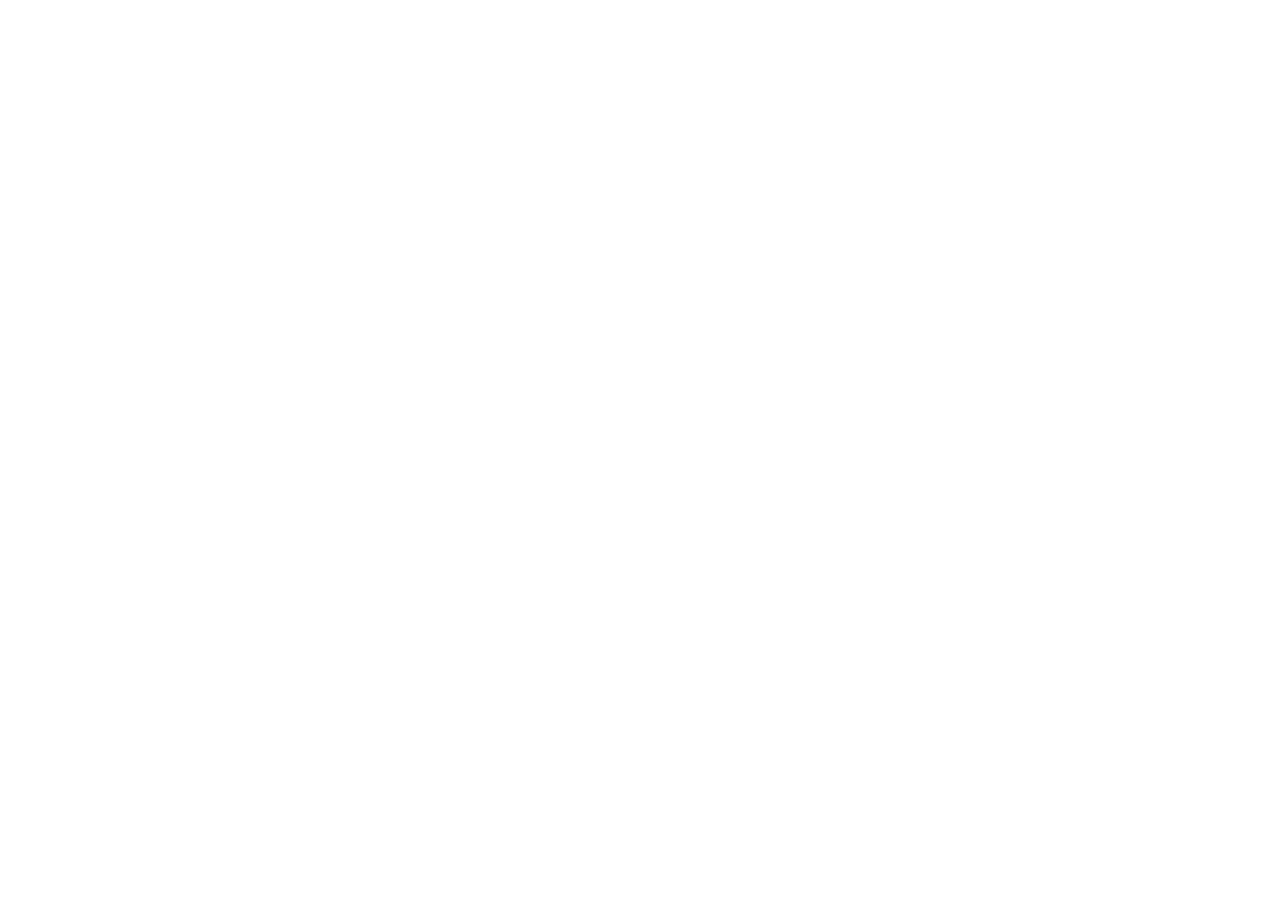
==== login.html @ a4db9fd8 "init project" ====
<!DOCTYPE html>
<html lang="en">
<head>
    <meta charset="UTF-8">
    <meta http-equiv="X-UA-Compatible" content="IE=edge">
    <meta name="viewport" content="width=device-width, initial-scale=1.0">
    <title>Document</title>
</head>
<body>
    
</body>
</html>
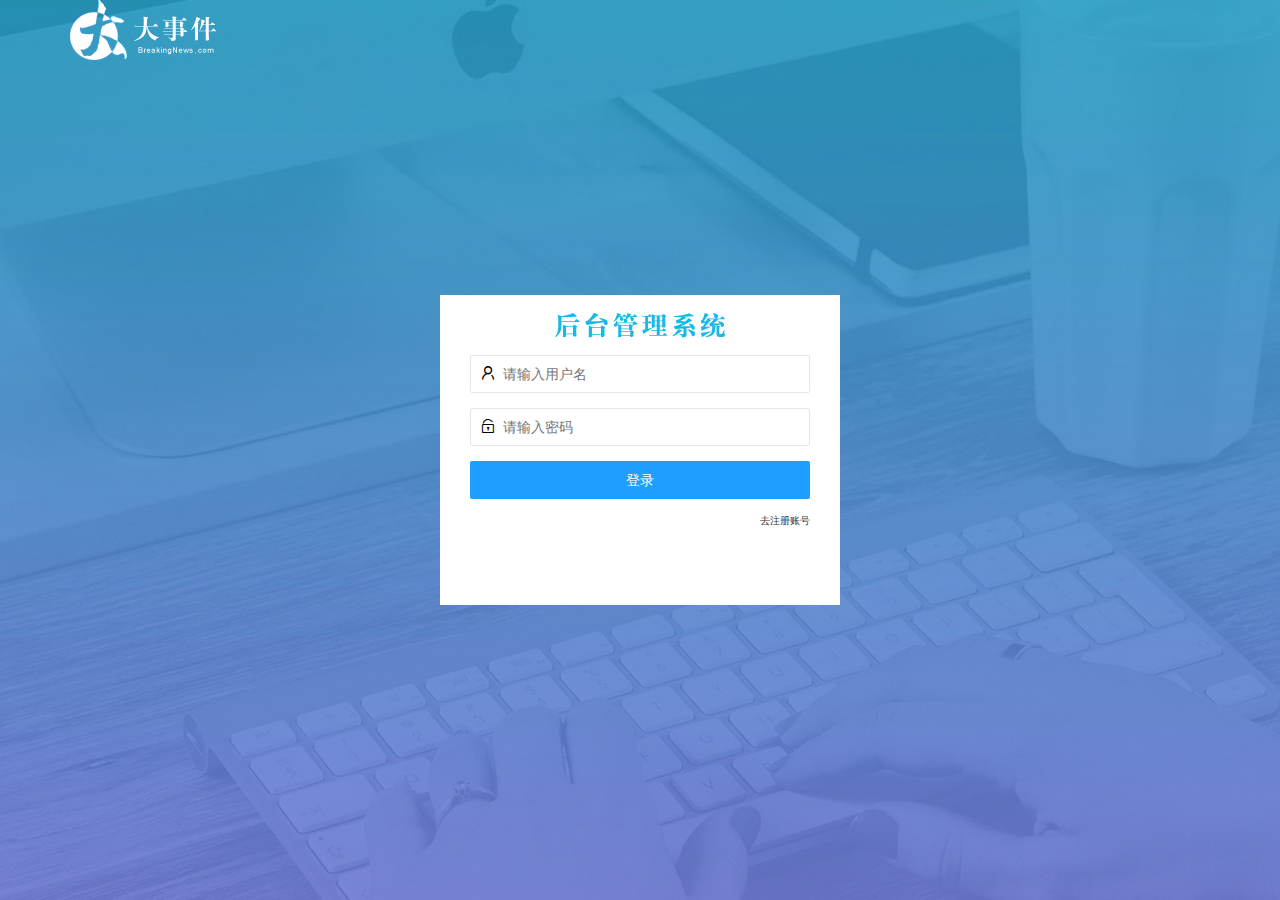
==== commit 1df21859: "完成了登录和注册功能的开发" ====
--- a/login.html
+++ b/login.html
@@ -4,9 +4,84 @@
     <meta charset="UTF-8">
     <meta http-equiv="X-UA-Compatible" content="IE=edge">
     <meta name="viewport" content="width=device-width, initial-scale=1.0">
-    <title>Document</title>
+    <title>大事件-登录</title>
+    <!-- 导入layui样式 -->
+    <link rel="stylesheet" href="/assets/lib/layui/css/layui.css">
+    <link rel="stylesheet" href="/assets/css/login.css">
 </head>
 <body>
+    <div class="layui-main">
+        <img src="/assets/images/logo.png" alt="">
+    </div>
+    <!-- 登录注册区 -->
+    <div class="loginAndRegBox">
+        <div class="title-box"></div>
+        <!-- 登录div -->
+        <div class="login-box">
+            <!-- 登录的表单 -->
+            <form class="layui-form" id="form_login">
+                <!-- 用户名 -->
+                <div class="layui-form-item">
+                    <i class="layui-icon layui-icon-username"></i>
+                    <input type="text" name="username" required lay-verify="required" placeholder="请输入用户名" autocomplete="off" class="layui-input" />
+
+                </div>
+                <!-- 密码 -->
+                <div class="layui-form-item">
+                    <i class="layui-icon layui-icon-password"></i>
+                    <input type="password" name="password" required lay-verify="required|pwd" placeholder="请输入密码" autocomplete="off" class="layui-input" />
+                    
+                </div>
+                <!-- 登录按钮 -->
+                <div class="layui-form-item">
+                    <!-- lay-submit 提交按钮 -->
+                    <button class="layui-btn layui-btn-fluid layui-btn-normal" lay-submit>登录</button>
+                </div>
+                <div class="layui-form-item links">
+                    <a href="javascript:;" id="link_reg">去注册账号</a>
+                </div>
+            </form>
+            
+        </div>
+        <!-- 注册的div -->
+        <div class="reg-box">
+            <form class="layui-form" id="form_reg">
+                <!-- 用户名 -->
+                <div class="layui-form-item">
+                    <i class="layui-icon layui-icon-username"></i>
+                    <input type="text" name="username" required lay-verify="required" placeholder="请输入用户名" autocomplete="off" class="layui-input" />
+                </div>
+                <!-- 密码 -->
+                <div class="layui-form-item">
+                    <i class="layui-icon layui-icon-password"></i>
+                    <input type="password" name="password" required lay-verify="required|pwd" placeholder="请输入密码" autocomplete="off" class="layui-input" />      
+                </div>
+                <!-- 密码确认框 -->
+                <div class="layui-form-item">
+                    <i class="layui-icon layui-icon-password"></i>
+                    <input type="password" name="repassword" required lay-verify="required|repwd" placeholder="再次确认密码" autocomplete="off" class="layui-input" />      
+                </div>
+                <!-- 登录按钮 -->
+                <div class="layui-form-item">
+                    <!-- lay-submit 提交按钮 -->
+                    <button class="layui-btn layui-btn-fluid layui-btn-normal" lay-submit>注册</button>
+                </div>
+                <div class="layui-form-item links">
+                    <a href="javascript:;" id="link_login">去登录</a>
+                </div>
+            </form>
+            
+        </div>
+            
+        
+    </div>
+    <!-- 导入layui的js文件 -->
+    <script src="/assets/lib/layui/layui.all.js"></script>
+    <!-- 导入jquery -->
+    <script src="/assets/lib/jquery.js"></script>
+    <script src="/assets/js/baseAPI.js"></script>
+    <!-- 导入自己的js脚本 -->
+    <script src="/assets/js/login.js"></script>
     
 </body>
 </html>--- a/assets/lib/layui/css/layui.css
+++ b/assets/lib/layui/css/layui.css
@@ -0,0 +1,2 @@
+/** layui-v2.5.5 MIT License By https://www.layui.com */
+ .layui-inline,img{display:inline-block;vertical-align:middle}h1,h2,h3,h4,h5,h6{font-weight:400}.layui-edge,.layui-header,.layui-inline,.layui-main{position:relative}.layui-body,.layui-edge,.layui-elip{overflow:hidden}.layui-btn,.layui-edge,.layui-inline,img{vertical-align:middle}.layui-btn,.layui-disabled,.layui-icon,.layui-unselect{-moz-user-select:none;-webkit-user-select:none;-ms-user-select:none}.layui-elip,.layui-form-checkbox span,.layui-form-pane .layui-form-label{text-overflow:ellipsis;white-space:nowrap}.layui-breadcrumb,.layui-tree-btnGroup{visibility:hidden}blockquote,body,button,dd,div,dl,dt,form,h1,h2,h3,h4,h5,h6,input,li,ol,p,pre,td,textarea,th,ul{margin:0;padding:0;-webkit-tap-highlight-color:rgba(0,0,0,0)}a:active,a:hover{outline:0}img{border:none}li{list-style:none}table{border-collapse:collapse;border-spacing:0}h4,h5,h6{font-size:100%}button,input,optgroup,option,select,textarea{font-family:inherit;font-size:inherit;font-style:inherit;font-weight:inherit;outline:0}pre{white-space:pre-wrap;white-space:-moz-pre-wrap;white-space:-pre-wrap;white-space:-o-pre-wrap;word-wrap:break-word}body{line-height:24px;font:14px Helvetica Neue,Helvetica,PingFang SC,Tahoma,Arial,sans-serif}hr{height:1px;margin:10px 0;border:0;clear:both}a{color:#333;text-decoration:none}a:hover{color:#777}a cite{font-style:normal;*cursor:pointer}.layui-border-box,.layui-border-box *{box-sizing:border-box}.layui-box,.layui-box *{box-sizing:content-box}.layui-clear{clear:both;*zoom:1}.layui-clear:after{content:'\20';clear:both;*zoom:1;display:block;height:0}.layui-inline{*display:inline;*zoom:1}.layui-edge{display:inline-block;width:0;height:0;border-width:6px;border-style:dashed;border-color:transparent}.layui-edge-top{top:-4px;border-bottom-color:#999;border-bottom-style:solid}.layui-edge-right{border-left-color:#999;border-left-style:solid}.layui-edge-bottom{top:2px;border-top-color:#999;border-top-style:solid}.layui-edge-left{border-right-color:#999;border-right-style:solid}.layui-disabled,.layui-disabled:hover{color:#d2d2d2!important;cursor:not-allowed!important}.layui-circle{border-radius:100%}.layui-show{display:block!important}.layui-hide{display:none!important}@font-face{font-family:layui-icon;src:url(../font/iconfont.eot?v=250);src:url(../font/iconfont.eot?v=250#iefix) format('embedded-opentype'),url(../font/iconfont.woff2?v=250) format('woff2'),url(../font/iconfont.woff?v=250) format('woff'),url(../font/iconfont.ttf?v=250) format('truetype'),url(../font/iconfont.svg?v=250#layui-icon) format('svg')}.layui-icon{font-family:layui-icon!important;font-size:16px;font-style:normal;-webkit-font-smoothing:antialiased;-moz-osx-font-smoothing:grayscale}.layui-icon-reply-fill:before{content:"\e611"}.layui-icon-set-fill:before{content:"\e614"}.layui-icon-menu-fill:before{content:"\e60f"}.layui-icon-search:before{content:"\e615"}.layui-icon-share:before{content:"\e641"}.layui-icon-set-sm:before{content:"\e620"}.layui-icon-engine:before{content:"\e628"}.layui-icon-close:before{content:"\1006"}.layui-icon-close-fill:before{content:"\1007"}.layui-icon-chart-screen:before{content:"\e629"}.layui-icon-star:before{content:"\e600"}.layui-icon-circle-dot:before{content:"\e617"}.layui-icon-chat:before{content:"\e606"}.layui-icon-release:before{content:"\e609"}.layui-icon-list:before{content:"\e60a"}.layui-icon-chart:before{content:"\e62c"}.layui-icon-ok-circle:before{content:"\1005"}.layui-icon-layim-theme:before{content:"\e61b"}.layui-icon-table:before{content:"\e62d"}.layui-icon-right:before{content:"\e602"}.layui-icon-left:before{content:"\e603"}.layui-icon-cart-simple:before{content:"\e698"}.layui-icon-face-cry:before{content:"\e69c"}.layui-icon-face-smile:before{content:"\e6af"}.layui-icon-survey:before{content:"\e6b2"}.layui-icon-tree:before{content:"\e62e"}.layui-icon-upload-circle:before{content:"\e62f"}.layui-icon-add-circle:before{content:"\e61f"}.layui-icon-download-circle:before{content:"\e601"}.layui-icon-templeate-1:before{content:"\e630"}.layui-icon-util:before{content:"\e631"}.layui-icon-face-surprised:before{content:"\e664"}.layui-icon-edit:before{content:"\e642"}.layui-icon-speaker:before{content:"\e645"}.layui-icon-down:before{content:"\e61a"}.layui-icon-file:before{content:"\e621"}.layui-icon-layouts:before{content:"\e632"}.layui-icon-rate-half:before{content:"\e6c9"}.layui-icon-add-circle-fine:before{content:"\e608"}.layui-icon-prev-circle:before{content:"\e633"}.layui-icon-read:before{content:"\e705"}.layui-icon-404:before{content:"\e61c"}.layui-icon-carousel:before{content:"\e634"}.layui-icon-help:before{content:"\e607"}.layui-icon-code-circle:before{content:"\e635"}.layui-icon-water:before{content:"\e636"}.layui-icon-username:before{content:"\e66f"}.layui-icon-find-fill:before{content:"\e670"}.layui-icon-about:before{content:"\e60b"}.layui-icon-location:before{content:"\e715"}.layui-icon-up:before{content:"\e619"}.layui-icon-pause:before{content:"\e651"}.layui-icon-date:before{content:"\e637"}.layui-icon-layim-uploadfile:before{content:"\e61d"}.layui-icon-delete:before{content:"\e640"}.layui-icon-play:before{content:"\e652"}.layui-icon-top:before{content:"\e604"}.layui-icon-friends:before{content:"\e612"}.layui-icon-refresh-3:before{content:"\e9aa"}.layui-icon-ok:before{content:"\e605"}.layui-icon-layer:before{content:"\e638"}.layui-icon-face-smile-fine:before{content:"\e60c"}.layui-icon-dollar:before{content:"\e659"}.layui-icon-group:before{content:"\e613"}.layui-icon-layim-download:before{content:"\e61e"}.layui-icon-picture-fine:before{content:"\e60d"}.layui-icon-link:before{content:"\e64c"}.layui-icon-diamond:before{content:"\e735"}.layui-icon-log:before{content:"\e60e"}.layui-icon-rate-solid:before{content:"\e67a"}.layui-icon-fonts-del:before{content:"\e64f"}.layui-icon-unlink:before{content:"\e64d"}.layui-icon-fonts-clear:before{content:"\e639"}.layui-icon-triangle-r:before{content:"\e623"}.layui-icon-circle:before{content:"\e63f"}.layui-icon-radio:before{content:"\e643"}.layui-icon-align-center:before{content:"\e647"}.layui-icon-align-right:before{content:"\e648"}.layui-icon-align-left:before{content:"\e649"}.layui-icon-loading-1:before{content:"\e63e"}.layui-icon-return:before{content:"\e65c"}.layui-icon-fonts-strong:before{content:"\e62b"}.layui-icon-upload:before{content:"\e67c"}.layui-icon-dialogue:before{content:"\e63a"}.layui-icon-video:before{content:"\e6ed"}.layui-icon-headset:before{content:"\e6fc"}.layui-icon-cellphone-fine:before{content:"\e63b"}.layui-icon-add-1:before{content:"\e654"}.layui-icon-face-smile-b:before{content:"\e650"}.layui-icon-fonts-html:before{content:"\e64b"}.layui-icon-form:before{content:"\e63c"}.layui-icon-cart:before{content:"\e657"}.layui-icon-camera-fill:before{content:"\e65d"}.layui-icon-tabs:before{content:"\e62a"}.layui-icon-fonts-code:before{content:"\e64e"}.layui-icon-fire:before{content:"\e756"}.layui-icon-set:before{content:"\e716"}.layui-icon-fonts-u:before{content:"\e646"}.layui-icon-triangle-d:before{content:"\e625"}.layui-icon-tips:before{content:"\e702"}.layui-icon-picture:before{content:"\e64a"}.layui-icon-more-vertical:before{content:"\e671"}.layui-icon-flag:before{content:"\e66c"}.layui-icon-loading:before{content:"\e63d"}.layui-icon-fonts-i:before{content:"\e644"}.layui-icon-refresh-1:before{content:"\e666"}.layui-icon-rmb:before{content:"\e65e"}.layui-icon-home:before{content:"\e68e"}.layui-icon-user:before{content:"\e770"}.layui-icon-notice:before{content:"\e667"}.layui-icon-login-weibo:before{content:"\e675"}.layui-icon-voice:before{content:"\e688"}.layui-icon-upload-drag:before{content:"\e681"}.layui-icon-login-qq:before{content:"\e676"}.layui-icon-snowflake:before{content:"\e6b1"}.layui-icon-file-b:before{content:"\e655"}.layui-icon-template:before{content:"\e663"}.layui-icon-auz:before{content:"\e672"}.layui-icon-console:before{content:"\e665"}.layui-icon-app:before{content:"\e653"}.layui-icon-prev:before{content:"\e65a"}.layui-icon-website:before{content:"\e7ae"}.layui-icon-next:before{content:"\e65b"}.layui-icon-component:before{content:"\e857"}.layui-icon-more:before{content:"\e65f"}.layui-icon-login-wechat:before{content:"\e677"}.layui-icon-shrink-right:before{content:"\e668"}.layui-icon-spread-left:before{content:"\e66b"}.layui-icon-camera:before{content:"\e660"}.layui-icon-note:before{content:"\e66e"}.layui-icon-refresh:before{content:"\e669"}.layui-icon-female:before{content:"\e661"}.layui-icon-male:before{content:"\e662"}.layui-icon-password:before{content:"\e673"}.layui-icon-senior:before{content:"\e674"}.layui-icon-theme:before{content:"\e66a"}.layui-icon-tread:before{content:"\e6c5"}.layui-icon-praise:before{content:"\e6c6"}.layui-icon-star-fill:before{content:"\e658"}.layui-icon-rate:before{content:"\e67b"}.layui-icon-template-1:before{content:"\e656"}.layui-icon-vercode:before{content:"\e679"}.layui-icon-cellphone:before{content:"\e678"}.layui-icon-screen-full:before{content:"\e622"}.layui-icon-screen-restore:before{content:"\e758"}.layui-icon-cols:before{content:"\e610"}.layui-icon-export:before{content:"\e67d"}.layui-icon-print:before{content:"\e66d"}.layui-icon-slider:before{content:"\e714"}.layui-icon-addition:before{content:"\e624"}.layui-icon-subtraction:before{content:"\e67e"}.layui-icon-service:before{content:"\e626"}.layui-icon-transfer:before{content:"\e691"}.layui-main{width:1140px;margin:0 auto}.layui-header{z-index:1000;height:60px}.layui-header a:hover{transition:all .5s;-webkit-transition:all .5s}.layui-side{position:fixed;left:0;top:0;bottom:0;z-index:999;width:200px;overflow-x:hidden}.layui-side-scroll{position:relative;width:220px;height:100%;overflow-x:hidden}.layui-body{position:absolute;left:200px;right:0;top:0;bottom:0;z-index:998;width:auto;overflow-y:auto;box-sizing:border-box}.layui-layout-body{overflow:hidden}.layui-layout-admin .layui-header{background-color:#23262E}.layui-layout-admin .layui-side{top:60px;width:200px;overflow-x:hidden}.layui-layout-admin .layui-body{position:fixed;top:60px;bottom:44px}.layui-layout-admin .layui-main{width:auto;margin:0 15px}.layui-layout-admin .layui-footer{position:fixed;left:200px;right:0;bottom:0;height:44px;line-height:44px;padding:0 15px;background-color:#eee}.layui-layout-admin .layui-logo{position:absolute;left:0;top:0;width:200px;height:100%;line-height:60px;text-align:center;color:#009688;font-size:16px}.layui-layout-admin .layui-header .layui-nav{background:0 0}.layui-layout-left{position:absolute!important;left:200px;top:0}.layui-layout-right{position:absolute!important;right:0;top:0}.layui-container{position:relative;margin:0 auto;padding:0 15px;box-sizing:border-box}.layui-fluid{position:relative;margin:0 auto;padding:0 15px}.layui-row:after,.layui-row:before{content:'';display:block;clear:both}.layui-col-lg1,.layui-col-lg10,.layui-col-lg11,.layui-col-lg12,.layui-col-lg2,.layui-col-lg3,.layui-col-lg4,.layui-col-lg5,.layui-col-lg6,.layui-col-lg7,.layui-col-lg8,.layui-col-lg9,.layui-col-md1,.layui-col-md10,.layui-col-md11,.layui-col-md12,.layui-col-md2,.layui-col-md3,.layui-col-md4,.layui-col-md5,.layui-col-md6,.layui-col-md7,.layui-col-md8,.layui-col-md9,.layui-col-sm1,.layui-col-sm10,.layui-col-sm11,.layui-col-sm12,.layui-col-sm2,.layui-col-sm3,.layui-col-sm4,.layui-col-sm5,.layui-col-sm6,.layui-col-sm7,.layui-col-sm8,.layui-col-sm9,.layui-col-xs1,.layui-col-xs10,.layui-col-xs11,.layui-col-xs12,.layui-col-xs2,.layui-col-xs3,.layui-col-xs4,.layui-col-xs5,.layui-col-xs6,.layui-col-xs7,.layui-col-xs8,.layui-col-xs9{position:relative;display:block;box-sizing:border-box}.layui-col-xs1,.layui-col-xs10,.layui-col-xs11,.layui-col-xs12,.layui-col-xs2,.layui-col-xs3,.layui-col-xs4,.layui-col-xs5,.layui-col-xs6,.layui-col-xs7,.layui-col-xs8,.layui-col-xs9{float:left}.layui-col-xs1{width:8.33333333%}.layui-col-xs2{width:16.66666667%}.layui-col-xs3{width:25%}.layui-col-xs4{width:33.33333333%}.layui-col-xs5{width:41.66666667%}.layui-col-xs6{width:50%}.layui-col-xs7{width:58.33333333%}.layui-col-xs8{width:66.66666667%}.layui-col-xs9{width:75%}.layui-col-xs10{width:83.33333333%}.layui-col-xs11{width:91.66666667%}.layui-col-xs12{width:100%}.layui-col-xs-offset1{margin-left:8.33333333%}.layui-col-xs-offset2{margin-left:16.66666667%}.layui-col-xs-offset3{margin-left:25%}.layui-col-xs-offset4{margin-left:33.33333333%}.layui-col-xs-offset5{margin-left:41.66666667%}.layui-col-xs-offset6{margin-left:50%}.layui-col-xs-offset7{margin-left:58.33333333%}.layui-col-xs-offset8{margin-left:66.66666667%}.layui-col-xs-offset9{margin-left:75%}.layui-col-xs-offset10{margin-left:83.33333333%}.layui-col-xs-offset11{margin-left:91.66666667%}.layui-col-xs-offset12{margin-left:100%}@media screen and (max-width:768px){.layui-hide-xs{display:none!important}.layui-show-xs-block{display:block!important}.layui-show-xs-inline{display:inline!important}.layui-show-xs-inline-block{display:inline-block!important}}@media screen and (min-width:768px){.layui-container{width:750px}.layui-hide-sm{display:none!important}.layui-show-sm-block{display:block!important}.layui-show-sm-inline{display:inline!important}.layui-show-sm-inline-block{display:inline-block!important}.layui-col-sm1,.layui-col-sm10,.layui-col-sm11,.layui-col-sm12,.layui-col-sm2,.layui-col-sm3,.layui-col-sm4,.layui-col-sm5,.layui-col-sm6,.layui-col-sm7,.layui-col-sm8,.layui-col-sm9{float:left}.layui-col-sm1{width:8.33333333%}.layui-col-sm2{width:16.66666667%}.layui-col-sm3{width:25%}.layui-col-sm4{width:33.33333333%}.layui-col-sm5{width:41.66666667%}.layui-col-sm6{width:50%}.layui-col-sm7{width:58.33333333%}.layui-col-sm8{width:66.66666667%}.layui-col-sm9{width:75%}.layui-col-sm10{width:83.33333333%}.layui-col-sm11{width:91.66666667%}.layui-col-sm12{width:100%}.layui-col-sm-offset1{margin-left:8.33333333%}.layui-col-sm-offset2{margin-left:16.66666667%}.layui-col-sm-offset3{margin-left:25%}.layui-col-sm-offset4{margin-left:33.33333333%}.layui-col-sm-offset5{margin-left:41.66666667%}.layui-col-sm-offset6{margin-left:50%}.layui-col-sm-offset7{margin-left:58.33333333%}.layui-col-sm-offset8{margin-left:66.66666667%}.layui-col-sm-offset9{margin-left:75%}.layui-col-sm-offset10{margin-left:83.33333333%}.layui-col-sm-offset11{margin-left:91.66666667%}.layui-col-sm-offset12{margin-left:100%}}@media screen and (min-width:992px){.layui-container{width:970px}.layui-hide-md{display:none!important}.layui-show-md-block{display:block!important}.layui-show-md-inline{display:inline!important}.layui-show-md-inline-block{display:inline-block!important}.layui-col-md1,.layui-col-md10,.layui-col-md11,.layui-col-md12,.layui-col-md2,.layui-col-md3,.layui-col-md4,.layui-col-md5,.layui-col-md6,.layui-col-md7,.layui-col-md8,.layui-col-md9{float:left}.layui-col-md1{width:8.33333333%}.layui-col-md2{width:16.66666667%}.layui-col-md3{width:25%}.layui-col-md4{width:33.33333333%}.layui-col-md5{width:41.66666667%}.layui-col-md6{width:50%}.layui-col-md7{width:58.33333333%}.layui-col-md8{width:66.66666667%}.layui-col-md9{width:75%}.layui-col-md10{width:83.33333333%}.layui-col-md11{width:91.66666667%}.layui-col-md12{width:100%}.layui-col-md-offset1{margin-left:8.33333333%}.layui-col-md-offset2{margin-left:16.66666667%}.layui-col-md-offset3{margin-left:25%}.layui-col-md-offset4{margin-left:33.33333333%}.layui-col-md-offset5{margin-left:41.66666667%}.layui-col-md-offset6{margin-left:50%}.layui-col-md-offset7{margin-left:58.33333333%}.layui-col-md-offset8{margin-left:66.66666667%}.layui-col-md-offset9{margin-left:75%}.layui-col-md-offset10{margin-left:83.33333333%}.layui-col-md-offset11{margin-left:91.66666667%}.layui-col-md-offset12{margin-left:100%}}@media screen and (min-width:1200px){.layui-container{width:1170px}.layui-hide-lg{display:none!important}.layui-show-lg-block{display:block!important}.layui-show-lg-inline{display:inline!important}.layui-show-lg-inline-block{display:inline-block!important}.layui-col-lg1,.layui-col-lg10,.layui-col-lg11,.layui-col-lg12,.layui-col-lg2,.layui-col-lg3,.layui-col-lg4,.layui-col-lg5,.layui-col-lg6,.layui-col-lg7,.layui-col-lg8,.layui-col-lg9{float:left}.layui-col-lg1{width:8.33333333%}.layui-col-lg2{width:16.66666667%}.layui-col-lg3{width:25%}.layui-col-lg4{width:33.33333333%}.layui-col-lg5{width:41.66666667%}.layui-col-lg6{width:50%}.layui-col-lg7{width:58.33333333%}.layui-col-lg8{width:66.66666667%}.layui-col-lg9{width:75%}.layui-col-lg10{width:83.33333333%}.layui-col-lg11{width:91.66666667%}.layui-col-lg12{width:100%}.layui-col-lg-offset1{margin-left:8.33333333%}.layui-col-lg-offset2{margin-left:16.66666667%}.layui-col-lg-offset3{margin-left:25%}.layui-col-lg-offset4{margin-left:33.33333333%}.layui-col-lg-offset5{margin-left:41.66666667%}.layui-col-lg-offset6{margin-left:50%}.layui-col-lg-offset7{margin-left:58.33333333%}.layui-col-lg-offset8{margin-left:66.66666667%}.layui-col-lg-offset9{margin-left:75%}.layui-col-lg-offset10{margin-left:83.33333333%}.layui-col-lg-offset11{margin-left:91.66666667%}.layui-col-lg-offset12{margin-left:100%}}.layui-col-space1{margin:-.5px}.layui-col-space1>*{padding:.5px}.layui-col-space3{margin:-1.5px}.layui-col-space3>*{padding:1.5px}.layui-col-space5{margin:-2.5px}.layui-col-space5>*{padding:2.5px}.layui-col-space8{margin:-3.5px}.layui-col-space8>*{padding:3.5px}.layui-col-space10{margin:-5px}.layui-col-space10>*{padding:5px}.layui-col-space12{margin:-6px}.layui-col-space12>*{padding:6px}.layui-col-space15{margin:-7.5px}.layui-col-space15>*{padding:7.5px}.layui-col-space18{margin:-9px}.layui-col-space18>*{padding:9px}.layui-col-space20{margin:-10px}.layui-col-space20>*{padding:10px}.layui-col-space22{margin:-11px}.layui-col-space22>*{padding:11px}.layui-col-space25{margin:-12.5px}.layui-col-space25>*{padding:12.5px}.layui-col-space30{margin:-15px}.layui-col-space30>*{padding:15px}.layui-btn,.layui-input,.layui-select,.layui-textarea,.layui-upload-button{outline:0;-webkit-appearance:none;transition:all .3s;-webkit-transition:all .3s;box-sizing:border-box}.layui-elem-quote{margin-bottom:10px;padding:15px;line-height:22px;border-left:5px solid #009688;border-radius:0 2px 2px 0;background-color:#f2f2f2}.layui-quote-nm{border-style:solid;border-width:1px 1px 1px 5px;background:0 0}.layui-elem-field{margin-bottom:10px;padding:0;border-width:1px;border-style:solid}.layui-elem-field legend{margin-left:20px;padding:0 10px;font-size:20px;font-weight:300}.layui-field-title{margin:10px 0 20px;border-width:1px 0 0}.layui-field-box{padding:10px 15px}.layui-field-title .layui-field-box{padding:10px 0}.layui-progress{position:relative;height:6px;border-radius:20px;background-color:#e2e2e2}.layui-progress-bar{position:absolute;left:0;top:0;width:0;max-width:100%;height:6px;border-radius:20px;text-align:right;background-color:#5FB878;transition:all .3s;-webkit-transition:all .3s}.layui-progress-big,.layui-progress-big .layui-progress-bar{height:18px;line-height:18px}.layui-progress-text{position:relative;top:-20px;line-height:18px;font-size:12px;color:#666}.layui-progress-big .layui-progress-text{position:static;padding:0 10px;color:#fff}.layui-collapse{border-width:1px;border-style:solid;border-radius:2px}.layui-colla-content,.layui-colla-item{border-top-width:1px;border-top-style:solid}.layui-colla-item:first-child{border-top:none}.layui-colla-title{position:relative;height:42px;line-height:42px;padding:0 15px 0 35px;color:#333;background-color:#f2f2f2;cursor:pointer;font-size:14px;overflow:hidden}.layui-colla-content{display:none;padding:10px 15px;line-height:22px;color:#666}.layui-colla-icon{position:absolute;left:15px;top:0;font-size:14px}.layui-card{margin-bottom:15px;border-radius:2px;background-color:#fff;box-shadow:0 1px 2px 0 rgba(0,0,0,.05)}.layui-card:last-child{margin-bottom:0}.layui-card-header{position:relative;height:42px;line-height:42px;padding:0 15px;border-bottom:1px solid #f6f6f6;color:#333;border-radius:2px 2px 0 0;font-size:14px}.layui-bg-black,.layui-bg-blue,.layui-bg-cyan,.layui-bg-green,.layui-bg-orange,.layui-bg-red{color:#fff!important}.layui-card-body{position:relative;padding:10px 15px;line-height:24px}.layui-card-body[pad15]{padding:15px}.layui-card-body[pad20]{padding:20px}.layui-card-body .layui-table{margin:5px 0}.layui-card .layui-tab{margin:0}.layui-panel-window{position:relative;padding:15px;border-radius:0;border-top:5px solid #E6E6E6;background-color:#fff}.layui-auxiliar-moving{position:fixed;left:0;right:0;top:0;bottom:0;width:100%;height:100%;background:0 0;z-index:9999999999}.layui-form-label,.layui-form-mid,.layui-form-select,.layui-input-block,.layui-input-inline,.layui-textarea{position:relative}.layui-bg-red{background-color:#FF5722!important}.layui-bg-orange{background-color:#FFB800!important}.layui-bg-green{background-color:#009688!important}.layui-bg-cyan{background-color:#2F4056!important}.layui-bg-blue{background-color:#1E9FFF!important}.layui-bg-black{background-color:#393D49!important}.layui-bg-gray{background-color:#eee!important;color:#666!important}.layui-badge-rim,.layui-colla-content,.layui-colla-item,.layui-collapse,.layui-elem-field,.layui-form-pane .layui-form-item[pane],.layui-form-pane .layui-form-label,.layui-input,.layui-layedit,.layui-layedit-tool,.layui-quote-nm,.layui-select,.layui-tab-bar,.layui-tab-card,.layui-tab-title,.layui-tab-title .layui-this:after,.layui-textarea{border-color:#e6e6e6}.layui-timeline-item:before,hr{background-color:#e6e6e6}.layui-text{line-height:22px;font-size:14px;color:#666}.layui-text h1,.layui-text h2,.layui-text h3{font-weight:500;color:#333}.layui-text h1{font-size:30px}.layui-text h2{font-size:24px}.layui-text h3{font-size:18px}.layui-text a:not(.layui-btn){color:#01AAED}.layui-text a:not(.layui-btn):hover{text-decoration:underline}.layui-text ul{padding:5px 0 5px 15px}.layui-text ul li{margin-top:5px;list-style-type:disc}.layui-text em,.layui-word-aux{color:#999!important;padding:0 5px!important}.layui-btn{display:inline-block;height:38px;line-height:38px;padding:0 18px;background-color:#009688;color:#fff;white-space:nowrap;text-align:center;font-size:14px;border:none;border-radius:2px;cursor:pointer}.layui-btn:hover{opacity:.8;filter:alpha(opacity=80);color:#fff}.layui-btn:active{opacity:1;filter:alpha(opacity=100)}.layui-btn+.layui-btn{margin-left:10px}.layui-btn-container{font-size:0}.layui-btn-container .layui-btn{margin-right:10px;margin-bottom:10px}.layui-btn-container .layui-btn+.layui-btn{margin-left:0}.layui-table .layui-btn-container .layui-btn{margin-bottom:9px}.layui-btn-radius{border-radius:100px}.layui-btn .layui-icon{margin-right:3px;font-size:18px;vertical-align:bottom;vertical-align:middle\9}.layui-btn-primary{border:1px solid #C9C9C9;background-color:#fff;color:#555}.layui-btn-primary:hover{border-color:#009688;color:#333}.layui-btn-normal{background-color:#1E9FFF}.layui-btn-warm{background-color:#FFB800}.layui-btn-danger{background-color:#FF5722}.layui-btn-checked{background-color:#5FB878}.layui-btn-disabled,.layui-btn-disabled:active,.layui-btn-disabled:hover{border:1px solid #e6e6e6;background-color:#FBFBFB;color:#C9C9C9;cursor:not-allowed;opacity:1}.layui-btn-lg{height:44px;line-height:44px;padding:0 25px;font-size:16px}.layui-btn-sm{height:30px;line-height:30px;padding:0 10px;font-size:12px}.layui-btn-sm i{font-size:16px!important}.layui-btn-xs{height:22px;line-height:22px;padding:0 5px;font-size:12px}.layui-btn-xs i{font-size:14px!important}.layui-btn-group{display:inline-block;vertical-align:middle;font-size:0}.layui-btn-group .layui-btn{margin-left:0!important;margin-right:0!important;border-left:1px solid rgba(255,255,255,.5);border-radius:0}.layui-btn-group .layui-btn-primary{border-left:none}.layui-btn-group .layui-btn-primary:hover{border-color:#C9C9C9;color:#009688}.layui-btn-group .layui-btn:first-child{border-left:none;border-radius:2px 0 0 2px}.layui-btn-group .layui-btn-primary:first-child{border-left:1px solid #c9c9c9}.layui-btn-group .layui-btn:last-child{border-radius:0 2px 2px 0}.layui-btn-group .layui-btn+.layui-btn{margin-left:0}.layui-btn-group+.layui-btn-group{margin-left:10px}.layui-btn-fluid{width:100%}.layui-input,.layui-select,.layui-textarea{height:38px;line-height:1.3;line-height:38px\9;border-width:1px;border-style:solid;background-color:#fff;border-radius:2px}.layui-input::-webkit-input-placeholder,.layui-select::-webkit-input-placeholder,.layui-textarea::-webkit-input-placeholder{line-height:1.3}.layui-input,.layui-textarea{display:block;width:100%;padding-left:10px}.layui-input:hover,.layui-textarea:hover{border-color:#D2D2D2!important}.layui-input:focus,.layui-textarea:focus{border-color:#C9C9C9!important}.layui-textarea{min-height:100px;height:auto;line-height:20px;padding:6px 10px;resize:vertical}.layui-select{padding:0 10px}.layui-form input[type=checkbox],.layui-form input[type=radio],.layui-form select{display:none}.layui-form [lay-ignore]{display:initial}.layui-form-item{margin-bottom:15px;clear:both;*zoom:1}.layui-form-item:after{content:'\20';clear:both;*zoom:1;display:block;height:0}.layui-form-label{float:left;display:block;padding:9px 15px;width:80px;font-weight:400;line-height:20px;text-align:right}.layui-form-label-col{display:block;float:none;padding:9px 0;line-height:20px;text-align:left}.layui-form-item .layui-inline{margin-bottom:5px;margin-right:10px}.layui-input-block{margin-left:110px;min-height:36px}.layui-input-inline{display:inline-block;vertical-align:middle}.layui-form-item .layui-input-inline{float:left;width:190px;margin-right:10px}.layui-form-text .layui-input-inline{width:auto}.layui-form-mid{float:left;display:block;padding:9px 0!important;line-height:20px;margin-right:10px}.layui-form-danger+.layui-form-select .layui-input,.layui-form-danger:focus{border-color:#FF5722!important}.layui-form-select .layui-input{padding-right:30px;cursor:pointer}.layui-form-select .layui-edge{position:absolute;right:10px;top:50%;margin-top:-3px;cursor:pointer;border-width:6px;border-top-color:#c2c2c2;border-top-style:solid;transition:all .3s;-webkit-transition:all .3s}.layui-form-select dl{display:none;position:absolute;left:0;top:42px;padding:5px 0;z-index:899;min-width:100%;border:1px solid #d2d2d2;max-height:300px;overflow-y:auto;background-color:#fff;border-radius:2px;box-shadow:0 2px 4px rgba(0,0,0,.12);box-sizing:border-box}.layui-form-select dl dd,.layui-form-select dl dt{padding:0 10px;line-height:36px;white-space:nowrap;overflow:hidden;text-overflow:ellipsis}.layui-form-select dl dt{font-size:12px;color:#999}.layui-form-select dl dd{cursor:pointer}.layui-form-select dl dd:hover{background-color:#f2f2f2;-webkit-transition:.5s all;transition:.5s all}.layui-form-select .layui-select-group dd{padding-left:20px}.layui-form-select dl dd.layui-select-tips{padding-left:10px!important;color:#999}.layui-form-select dl dd.layui-this{background-color:#5FB878;color:#fff}.layui-form-checkbox,.layui-form-select dl dd.layui-disabled{background-color:#fff}.layui-form-selected dl{display:block}.layui-form-checkbox,.layui-form-checkbox *,.layui-form-switch{display:inline-block;vertical-align:middle}.layui-form-selected .layui-edge{margin-top:-9px;-webkit-transform:rotate(180deg);transform:rotate(180deg);margin-top:-3px\9}:root .layui-form-selected .layui-edge{margin-top:-9px\0/IE9}.layui-form-selectup dl{top:auto;bottom:42px}.layui-select-none{margin:5px 0;text-align:center;color:#999}.layui-select-disabled .layui-disabled{border-color:#eee!important}.layui-select-disabled .layui-edge{border-top-color:#d2d2d2}.layui-form-checkbox{position:relative;height:30px;line-height:30px;margin-right:10px;padding-right:30px;cursor:pointer;font-size:0;-webkit-transition:.1s linear;transition:.1s linear;box-sizing:border-box}.layui-form-checkbox span{padding:0 10px;height:100%;font-size:14px;border-radius:2px 0 0 2px;background-color:#d2d2d2;color:#fff;overflow:hidden}.layui-form-checkbox:hover span{background-color:#c2c2c2}.layui-form-checkbox i{position:absolute;right:0;top:0;width:30px;height:28px;border:1px solid #d2d2d2;border-left:none;border-radius:0 2px 2px 0;color:#fff;font-size:20px;text-align:center}.layui-form-checkbox:hover i{border-color:#c2c2c2;color:#c2c2c2}.layui-form-checked,.layui-form-checked:hover{border-color:#5FB878}.layui-form-checked span,.layui-form-checked:hover span{background-color:#5FB878}.layui-form-checked i,.layui-form-checked:hover i{color:#5FB878}.layui-form-item .layui-form-checkbox{margin-top:4px}.layui-form-checkbox[lay-skin=primary]{height:auto!important;line-height:normal!important;min-width:18px;min-height:18px;border:none!important;margin-right:0;padding-left:28px;padding-right:0;background:0 0}.layui-form-checkbox[lay-skin=primary] span{padding-left:0;padding-right:15px;line-height:18px;background:0 0;color:#666}.layui-form-checkbox[lay-skin=primary] i{right:auto;left:0;width:16px;height:16px;line-height:16px;border:1px solid #d2d2d2;font-size:12px;border-radius:2px;background-color:#fff;-webkit-transition:.1s linear;transition:.1s linear}.layui-form-checkbox[lay-skin=primary]:hover i{border-color:#5FB878;color:#fff}.layui-form-checked[lay-skin=primary] i{border-color:#5FB878!important;background-color:#5FB878;color:#fff}.layui-checkbox-disbaled[lay-skin=primary] span{background:0 0!important;color:#c2c2c2}.layui-checkbox-disbaled[lay-skin=primary]:hover i{border-color:#d2d2d2}.layui-form-item .layui-form-checkbox[lay-skin=primary]{margin-top:10px}.layui-form-switch{position:relative;height:22px;line-height:22px;min-width:35px;padding:0 5px;margin-top:8px;border:1px solid #d2d2d2;border-radius:20px;cursor:pointer;background-color:#fff;-webkit-transition:.1s linear;transition:.1s linear}.layui-form-switch i{position:absolute;left:5px;top:3px;width:16px;height:16px;border-radius:20px;background-color:#d2d2d2;-webkit-transition:.1s linear;transition:.1s linear}.layui-form-switch em{position:relative;top:0;width:25px;margin-left:21px;padding:0!important;text-align:center!important;color:#999!important;font-style:normal!important;font-size:12px}.layui-form-onswitch{border-color:#5FB878;background-color:#5FB878}.layui-checkbox-disbaled,.layui-checkbox-disbaled i{border-color:#e2e2e2!important}.layui-form-onswitch i{left:100%;margin-left:-21px;background-color:#fff}.layui-form-onswitch em{margin-left:5px;margin-right:21px;color:#fff!important}.layui-checkbox-disbaled span{background-color:#e2e2e2!important}.layui-checkbox-disbaled:hover i{color:#fff!important}[lay-radio]{display:none}.layui-form-radio,.layui-form-radio *{display:inline-block;vertical-align:middle}.layui-form-radio{line-height:28px;margin:6px 10px 0 0;padding-right:10px;cursor:pointer;font-size:0}.layui-form-radio *{font-size:14px}.layui-form-radio>i{margin-right:8px;font-size:22px;color:#c2c2c2}.layui-form-radio>i:hover,.layui-form-radioed>i{color:#5FB878}.layui-radio-disbaled>i{color:#e2e2e2!important}.layui-form-pane .layui-form-label{width:110px;padding:8px 15px;height:38px;line-height:20px;border-width:1px;border-style:solid;border-radius:2px 0 0 2px;text-align:center;background-color:#FBFBFB;overflow:hidden;box-sizing:border-box}.layui-form-pane .layui-input-inline{margin-left:-1px}.layui-form-pane .layui-input-block{margin-left:110px;left:-1px}.layui-form-pane .layui-input{border-radius:0 2px 2px 0}.layui-form-pane .layui-form-text .layui-form-label{float:none;width:100%;border-radius:2px;box-sizing:border-box;text-align:left}.layui-form-pane .layui-form-text .layui-input-inline{display:block;margin:0;top:-1px;clear:both}.layui-form-pane .layui-form-text .layui-input-block{margin:0;left:0;top:-1px}.layui-form-pane .layui-form-text .layui-textarea{min-height:100px;border-radius:0 0 2px 2px}.layui-form-pane .layui-form-checkbox{margin:4px 0 4px 10px}.layui-form-pane .layui-form-radio,.layui-form-pane .layui-form-switch{margin-top:6px;margin-left:10px}.layui-form-pane .layui-form-item[pane]{position:relative;border-width:1px;border-style:solid}.layui-form-pane .layui-form-item[pane] .layui-form-label{position:absolute;left:0;top:0;height:100%;border-width:0 1px 0 0}.layui-form-pane .layui-form-item[pane] .layui-input-inline{margin-left:110px}@media screen and (max-width:450px){.layui-form-item .layui-form-label{text-overflow:ellipsis;overflow:hidden;white-space:nowrap}.layui-form-item .layui-inline{display:block;margin-right:0;margin-bottom:20px;clear:both}.layui-form-item .layui-inline:after{content:'\20';clear:both;display:block;height:0}.layui-form-item .layui-input-inline{display:block;float:none;left:-3px;width:auto;margin:0 0 10px 112px}.layui-form-item .layui-input-inline+.layui-form-mid{margin-left:110px;top:-5px;padding:0}.layui-form-item .layui-form-checkbox{margin-right:5px;margin-bottom:5px}}.layui-layedit{border-width:1px;border-style:solid;border-radius:2px}.layui-layedit-tool{padding:3px 5px;border-bottom-width:1px;border-bottom-style:solid;font-size:0}.layedit-tool-fixed{position:fixed;top:0;border-top:1px solid #e2e2e2}.layui-layedit-tool .layedit-tool-mid,.layui-layedit-tool .layui-icon{display:inline-block;vertical-align:middle;text-align:center;font-size:14px}.layui-layedit-tool .layui-icon{position:relative;width:32px;height:30px;line-height:30px;margin:3px 5px;color:#777;cursor:pointer;border-radius:2px}.layui-layedit-tool .layui-icon:hover{color:#393D49}.layui-layedit-tool .layui-icon:active{color:#000}.layui-layedit-tool .layedit-tool-active{background-color:#e2e2e2;color:#000}.layui-layedit-tool .layui-disabled,.layui-layedit-tool .layui-disabled:hover{color:#d2d2d2;cursor:not-allowed}.layui-layedit-tool .layedit-tool-mid{width:1px;height:18px;margin:0 10px;background-color:#d2d2d2}.layedit-tool-html{width:50px!important;font-size:30px!important}.layedit-tool-b,.layedit-tool-code,.layedit-tool-help{font-size:16px!important}.layedit-tool-d,.layedit-tool-face,.layedit-tool-image,.layedit-tool-unlink{font-size:18px!important}.layedit-tool-image input{position:absolute;font-size:0;left:0;top:0;width:100%;height:100%;opacity:.01;filter:Alpha(opacity=1);cursor:pointer}.layui-layedit-iframe iframe{display:block;width:100%}#LAY_layedit_code{overflow:hidden}.layui-laypage{display:inline-block;*display:inline;*zoom:1;vertical-align:middle;margin:10px 0;font-size:0}.layui-laypage>a:first-child,.layui-laypage>a:first-child em{border-radius:2px 0 0 2px}.layui-laypage>a:last-child,.layui-laypage>a:last-child em{border-radius:0 2px 2px 0}.layui-laypage>:first-child{margin-left:0!important}.layui-laypage>:last-child{margin-right:0!important}.layui-laypage a,.layui-laypage button,.layui-laypage input,.layui-laypage select,.layui-laypage span{border:1px solid #e2e2e2}.layui-laypage a,.layui-laypage span{display:inline-block;*display:inline;*zoom:1;vertical-align:middle;padding:0 15px;height:28px;line-height:28px;margin:0 -1px 5px 0;background-color:#fff;color:#333;font-size:12px}.layui-flow-more a *,.layui-laypage input,.layui-table-view select[lay-ignore]{display:inline-block}.layui-laypage a:hover{color:#009688}.layui-laypage em{font-style:normal}.layui-laypage .layui-laypage-spr{color:#999;font-weight:700}.layui-laypage a{text-decoration:none}.layui-laypage .layui-laypage-curr{position:relative}.layui-laypage .layui-laypage-curr em{position:relative;color:#fff}.layui-laypage .layui-laypage-curr .layui-laypage-em{position:absolute;left:-1px;top:-1px;padding:1px;width:100%;height:100%;background-color:#009688}.layui-laypage-em{border-radius:2px}.layui-laypage-next em,.layui-laypage-prev em{font-family:Sim sun;font-size:16px}.layui-laypage .layui-laypage-count,.layui-laypage .layui-laypage-limits,.layui-laypage .layui-laypage-refresh,.layui-laypage .layui-laypage-skip{margin-left:10px;margin-right:10px;padding:0;border:none}.layui-laypage .layui-laypage-limits,.layui-laypage .layui-laypage-refresh{vertical-align:top}.layui-laypage .layui-laypage-refresh i{font-size:18px;cursor:pointer}.layui-laypage select{height:22px;padding:3px;border-radius:2px;cursor:pointer}.layui-laypage .layui-laypage-skip{height:30px;line-height:30px;color:#999}.layui-laypage button,.layui-laypage input{height:30px;line-height:30px;border-radius:2px;vertical-align:top;background-color:#fff;box-sizing:border-box}.layui-laypage input{width:40px;margin:0 10px;padding:0 3px;text-align:center}.layui-laypage input:focus,.layui-laypage select:focus{border-color:#009688!important}.layui-laypage button{margin-left:10px;padding:0 10px;cursor:pointer}.layui-table,.layui-table-view{margin:10px 0}.layui-flow-more{margin:10px 0;text-align:center;color:#999;font-size:14px}.layui-flow-more a{height:32px;line-height:32px}.layui-flow-more a *{vertical-align:top}.layui-flow-more a cite{padding:0 20px;border-radius:3px;background-color:#eee;color:#333;font-style:normal}.layui-flow-more a cite:hover{opacity:.8}.layui-flow-more a i{font-size:30px;color:#737383}.layui-table{width:100%;background-color:#fff;color:#666}.layui-table tr{transition:all .3s;-webkit-transition:all .3s}.layui-table th{text-align:left;font-weight:400}.layui-table tbody tr:hover,.layui-table thead tr,.layui-table-click,.layui-table-header,.layui-table-hover,.layui-table-mend,.layui-table-patch,.layui-table-tool,.layui-table-total,.layui-table-total tr,.layui-table[lay-even] tr:nth-child(even){background-color:#f2f2f2}.layui-table td,.layui-table th,.layui-table-col-set,.layui-table-fixed-r,.layui-table-grid-down,.layui-table-header,.layui-table-page,.layui-table-tips-main,.layui-table-tool,.layui-table-total,.layui-table-view,.layui-table[lay-skin=line],.layui-table[lay-skin=row]{border-width:1px;border-style:solid;border-color:#e6e6e6}.layui-table td,.layui-table th{position:relative;padding:9px 15px;min-height:20px;line-height:20px;font-size:14px}.layui-table[lay-skin=line] td,.layui-table[lay-skin=line] th{border-width:0 0 1px}.layui-table[lay-skin=row] td,.layui-table[lay-skin=row] th{border-width:0 1px 0 0}.layui-table[lay-skin=nob] td,.layui-table[lay-skin=nob] th{border:none}.layui-table img{max-width:100px}.layui-table[lay-size=lg] td,.layui-table[lay-size=lg] th{padding:15px 30px}.layui-table-view .layui-table[lay-size=lg] .layui-table-cell{height:40px;line-height:40px}.layui-table[lay-size=sm] td,.layui-table[lay-size=sm] th{font-size:12px;padding:5px 10px}.layui-table-view .layui-table[lay-size=sm] .layui-table-cell{height:20px;line-height:20px}.layui-table[lay-data]{display:none}.layui-table-box{position:relative;overflow:hidden}.layui-table-view .layui-table{position:relative;width:auto;margin:0}.layui-table-view .layui-table[lay-skin=line]{border-width:0 1px 0 0}.layui-table-view .layui-table[lay-skin=row]{border-width:0 0 1px}.layui-table-view .layui-table td,.layui-table-view .layui-table th{padding:5px 0;border-top:none;border-left:none}.layui-table-view .layui-table th.layui-unselect .layui-table-cell span{cursor:pointer}.layui-table-view .layui-table td{cursor:default}.layui-table-view .layui-table td[data-edit=text]{cursor:text}.layui-table-view .layui-form-checkbox[lay-skin=primary] i{width:18px;height:18px}.layui-table-view .layui-form-radio{line-height:0;padding:0}.layui-table-view .layui-form-radio>i{margin:0;font-size:20px}.layui-table-init{position:absolute;left:0;top:0;width:100%;height:100%;text-align:center;z-index:110}.layui-table-init .layui-icon{position:absolute;left:50%;top:50%;margin:-15px 0 0 -15px;font-size:30px;color:#c2c2c2}.layui-table-header{border-width:0 0 1px;overflow:hidden}.layui-table-header .layui-table{margin-bottom:-1px}.layui-table-tool .layui-inline[lay-event]{position:relative;width:26px;height:26px;padding:5px;line-height:16px;margin-right:10px;text-align:center;color:#333;border:1px solid #ccc;cursor:pointer;-webkit-transition:.5s all;transition:.5s all}.layui-table-tool .layui-inline[lay-event]:hover{border:1px solid #999}.layui-table-tool-temp{padding-right:120px}.layui-table-tool-self{position:absolute;right:17px;top:10px}.layui-table-tool .layui-table-tool-self .layui-inline[lay-event]{margin:0 0 0 10px}.layui-table-tool-panel{position:absolute;top:29px;left:-1px;padding:5px 0;min-width:150px;min-height:40px;border:1px solid #d2d2d2;text-align:left;overflow-y:auto;background-color:#fff;box-shadow:0 2px 4px rgba(0,0,0,.12)}.layui-table-cell,.layui-table-tool-panel li{overflow:hidden;text-overflow:ellipsis;white-space:nowrap}.layui-table-tool-panel li{padding:0 10px;line-height:30px;-webkit-transition:.5s all;transition:.5s all}.layui-table-tool-panel li .layui-form-checkbox[lay-skin=primary]{width:100%;padding-left:28px}.layui-table-tool-panel li:hover{background-color:#f2f2f2}.layui-table-tool-panel li .layui-form-checkbox[lay-skin=primary] i{position:absolute;left:0;top:0}.layui-table-tool-panel li .layui-form-checkbox[lay-skin=primary] span{padding:0}.layui-table-tool .layui-table-tool-self .layui-table-tool-panel{left:auto;right:-1px}.layui-table-col-set{position:absolute;right:0;top:0;width:20px;height:100%;border-width:0 0 0 1px;background-color:#fff}.layui-table-sort{width:10px;height:20px;margin-left:5px;cursor:pointer!important}.layui-table-sort .layui-edge{position:absolute;left:5px;border-width:5px}.layui-table-sort .layui-table-sort-asc{top:3px;border-top:none;border-bottom-style:solid;border-bottom-color:#b2b2b2}.layui-table-sort .layui-table-sort-asc:hover{border-bottom-color:#666}.layui-table-sort .layui-table-sort-desc{bottom:5px;border-bottom:none;border-top-style:solid;border-top-color:#b2b2b2}.layui-table-sort .layui-table-sort-desc:hover{border-top-color:#666}.layui-table-sort[lay-sort=asc] .layui-table-sort-asc{border-bottom-color:#000}.layui-table-sort[lay-sort=desc] .layui-table-sort-desc{border-top-color:#000}.layui-table-cell{height:28px;line-height:28px;padding:0 15px;position:relative;box-sizing:border-box}.layui-table-cell .layui-form-checkbox[lay-skin=primary]{top:-1px;padding:0}.layui-table-cell .layui-table-link{color:#01AAED}.laytable-cell-checkbox,.laytable-cell-numbers,.laytable-cell-radio,.laytable-cell-space{padding:0;text-align:center}.layui-table-body{position:relative;overflow:auto;margin-right:-1px;margin-bottom:-1px}.layui-table-body .layui-none{line-height:26px;padding:15px;text-align:center;color:#999}.layui-table-fixed{position:absolute;left:0;top:0;z-index:101}.layui-table-fixed .layui-table-body{overflow:hidden}.layui-table-fixed-l{box-shadow:0 -1px 8px rgba(0,0,0,.08)}.layui-table-fixed-r{left:auto;right:-1px;border-width:0 0 0 1px;box-shadow:-1px 0 8px rgba(0,0,0,.08)}.layui-table-fixed-r .layui-table-header{position:relative;overflow:visible}.layui-table-mend{position:absolute;right:-49px;top:0;height:100%;width:50px}.layui-table-tool{position:relative;z-index:890;width:100%;min-height:50px;line-height:30px;padding:10px 15px;border-width:0 0 1px}.layui-table-tool .layui-btn-container{margin-bottom:-10px}.layui-table-page,.layui-table-total{border-width:1px 0 0;margin-bottom:-1px;overflow:hidden}.layui-table-page{position:relative;width:100%;padding:7px 7px 0;height:41px;font-size:12px;white-space:nowrap}.layui-table-page>div{height:26px}.layui-table-page .layui-laypage{margin:0}.layui-table-page .layui-laypage a,.layui-table-page .layui-laypage span{height:26px;line-height:26px;margin-bottom:10px;border:none;background:0 0}.layui-table-page .layui-laypage a,.layui-table-page .layui-laypage span.layui-laypage-curr{padding:0 12px}.layui-table-page .layui-laypage span{margin-left:0;padding:0}.layui-table-page .layui-laypage .layui-laypage-prev{margin-left:-7px!important}.layui-table-page .layui-laypage .layui-laypage-curr .layui-laypage-em{left:0;top:0;padding:0}.layui-table-page .layui-laypage button,.layui-table-page .layui-laypage input{height:26px;line-height:26px}.layui-table-page .layui-laypage input{width:40px}.layui-table-page .layui-laypage button{padding:0 10px}.layui-table-page select{height:18px}.layui-table-patch .layui-table-cell{padding:0;width:30px}.layui-table-edit{position:absolute;left:0;top:0;width:100%;height:100%;padding:0 14px 1px;border-radius:0;box-shadow:1px 1px 20px rgba(0,0,0,.15)}.layui-table-edit:focus{border-color:#5FB878!important}select.layui-table-edit{padding:0 0 0 10px;border-color:#C9C9C9}.layui-table-view .layui-form-checkbox,.layui-table-view .layui-form-radio,.layui-table-view .layui-form-switch{top:0;margin:0;box-sizing:content-box}.layui-table-view .layui-form-checkbox{top:-1px;height:26px;line-height:26px}.layui-table-view .layui-form-checkbox i{height:26px}.layui-table-grid .layui-table-cell{overflow:visible}.layui-table-grid-down{position:absolute;top:0;right:0;width:26px;height:100%;padding:5px 0;border-width:0 0 0 1px;text-align:center;background-color:#fff;color:#999;cursor:pointer}.layui-table-grid-down .layui-icon{position:absolute;top:50%;left:50%;margin:-8px 0 0 -8px}.layui-table-grid-down:hover{background-color:#fbfbfb}body .layui-table-tips .layui-layer-content{background:0 0;padding:0;box-shadow:0 1px 6px rgba(0,0,0,.12)}.layui-table-tips-main{margin:-44px 0 0 -1px;max-height:150px;padding:8px 15px;font-size:14px;overflow-y:scroll;background-color:#fff;color:#666}.layui-table-tips-c{position:absolute;right:-3px;top:-13px;width:20px;height:20px;padding:3px;cursor:pointer;background-color:#666;border-radius:50%;color:#fff}.layui-table-tips-c:hover{background-color:#777}.layui-table-tips-c:before{position:relative;right:-2px}.layui-upload-file{display:none!important;opacity:.01;filter:Alpha(opacity=1)}.layui-upload-drag,.layui-upload-form,.layui-upload-wrap{display:inline-block}.layui-upload-list{margin:10px 0}.layui-upload-choose{padding:0 10px;color:#999}.layui-upload-drag{position:relative;padding:30px;border:1px dashed #e2e2e2;background-color:#fff;text-align:center;cursor:pointer;color:#999}.layui-upload-drag .layui-icon{font-size:50px;color:#009688}.layui-upload-drag[lay-over]{border-color:#009688}.layui-upload-iframe{position:absolute;width:0;height:0;border:0;visibility:hidden}.layui-upload-wrap{position:relative;vertical-align:middle}.layui-upload-wrap .layui-upload-file{display:block!important;position:absolute;left:0;top:0;z-index:10;font-size:100px;width:100%;height:100%;opacity:.01;filter:Alpha(opacity=1);cursor:pointer}.layui-transfer-active,.layui-transfer-box{display:inline-block;vertical-align:middle}.layui-transfer-box,.layui-transfer-header,.layui-transfer-search{border-width:0;border-style:solid;border-color:#e6e6e6}.layui-transfer-box{position:relative;border-width:1px;width:200px;height:360px;border-radius:2px;background-color:#fff}.layui-transfer-box .layui-form-checkbox{width:100%;margin:0!important}.layui-transfer-header{height:38px;line-height:38px;padding:0 10px;border-bottom-width:1px}.layui-transfer-search{position:relative;padding:10px;border-bottom-width:1px}.layui-transfer-search .layui-input{height:32px;padding-left:30px;font-size:12px}.layui-transfer-search .layui-icon-search{position:absolute;left:20px;top:50%;margin-top:-8px;color:#666}.layui-transfer-active{margin:0 15px}.layui-transfer-active .layui-btn{display:block;margin:0;padding:0 15px;background-color:#5FB878;border-color:#5FB878;color:#fff}.layui-transfer-active .layui-btn-disabled{background-color:#FBFBFB;border-color:#e6e6e6;color:#C9C9C9}.layui-transfer-active .layui-btn:first-child{margin-bottom:15px}.layui-transfer-active .layui-btn .layui-icon{margin:0;font-size:14px!important}.layui-transfer-data{padding:5px 0;overflow:auto}.layui-transfer-data li{height:32px;line-height:32px;padding:0 10px}.layui-transfer-data li:hover{background-color:#f2f2f2;transition:.5s all}.layui-transfer-data .layui-none{padding:15px 10px;text-align:center;color:#999}.layui-nav{position:relative;padding:0 20px;background-color:#393D49;color:#fff;border-radius:2px;font-size:0;box-sizing:border-box}.layui-nav *{font-size:14px}.layui-nav .layui-nav-item{position:relative;display:inline-block;*display:inline;*zoom:1;vertical-align:middle;line-height:60px}.layui-nav .layui-nav-item a{display:block;padding:0 20px;color:#fff;color:rgba(255,255,255,.7);transition:all .3s;-webkit-transition:all .3s}.layui-nav .layui-this:after,.layui-nav-bar,.layui-nav-tree .layui-nav-itemed:after{position:absolute;left:0;top:0;width:0;height:5px;background-color:#5FB878;transition:all .2s;-webkit-transition:all .2s}.layui-nav-bar{z-index:1000}.layui-nav .layui-nav-item a:hover,.layui-nav .layui-this a{color:#fff}.layui-nav .layui-this:after{content:'';top:auto;bottom:0;width:100%}.layui-nav-img{width:30px;height:30px;margin-right:10px;border-radius:50%}.layui-nav .layui-nav-more{content:'';width:0;height:0;border-style:solid dashed dashed;border-color:#fff transparent transparent;overflow:hidden;cursor:pointer;transition:all .2s;-webkit-transition:all .2s;position:absolute;top:50%;right:3px;margin-top:-3px;border-width:6px;border-top-color:rgba(255,255,255,.7)}.layui-nav .layui-nav-mored,.layui-nav-itemed>a .layui-nav-more{margin-top:-9px;border-style:dashed dashed solid;border-color:transparent transparent #fff}.layui-nav-child{display:none;position:absolute;left:0;top:65px;min-width:100%;line-height:36px;padding:5px 0;box-shadow:0 2px 4px rgba(0,0,0,.12);border:1px solid #d2d2d2;background-color:#fff;z-index:100;border-radius:2px;white-space:nowrap}.layui-nav .layui-nav-child a{color:#333}.layui-nav .layui-nav-child a:hover{background-color:#f2f2f2;color:#000}.layui-nav-child dd{position:relative}.layui-nav .layui-nav-child dd.layui-this a,.layui-nav-child dd.layui-this{background-color:#5FB878;color:#fff}.layui-nav-child dd.layui-this:after{display:none}.layui-nav-tree{width:200px;padding:0}.layui-nav-tree .layui-nav-item{display:block;width:100%;line-height:45px}.layui-nav-tree .layui-nav-item a{position:relative;height:45px;line-height:45px;text-overflow:ellipsis;overflow:hidden;white-space:nowrap}.layui-nav-tree .layui-nav-item a:hover{background-color:#4E5465}.layui-nav-tree .layui-nav-bar{width:5px;height:0;background-color:#009688}.layui-nav-tree .layui-nav-child dd.layui-this,.layui-nav-tree .layui-nav-child dd.layui-this a,.layui-nav-tree .layui-this,.layui-nav-tree .layui-this>a,.layui-nav-tree .layui-this>a:hover{background-color:#009688;color:#fff}.layui-nav-tree .layui-this:after{display:none}.layui-nav-itemed>a,.layui-nav-tree .layui-nav-title a,.layui-nav-tree .layui-nav-title a:hover{color:#fff!important}.layui-nav-tree .layui-nav-child{position:relative;z-index:0;top:0;border:none;box-shadow:none}.layui-nav-tree .layui-nav-child a{height:40px;line-height:40px;color:#fff;color:rgba(255,255,255,.7)}.layui-nav-tree .layui-nav-child,.layui-nav-tree .layui-nav-child a:hover{background:0 0;color:#fff}.layui-nav-tree .layui-nav-more{right:10px}.layui-nav-itemed>.layui-nav-child{display:block;padding:0;background-color:rgba(0,0,0,.3)!important}.layui-nav-itemed>.layui-nav-child>.layui-this>.layui-nav-child{display:block}.layui-nav-side{position:fixed;top:0;bottom:0;left:0;overflow-x:hidden;z-index:999}.layui-bg-blue .layui-nav-bar,.layui-bg-blue .layui-nav-itemed:after,.layui-bg-blue .layui-this:after{background-color:#93D1FF}.layui-bg-blue .layui-nav-child dd.layui-this{background-color:#1E9FFF}.layui-bg-blue .layui-nav-itemed>a,.layui-nav-tree.layui-bg-blue .layui-nav-title a,.layui-nav-tree.layui-bg-blue .layui-nav-title a:hover{background-color:#007DDB!important}.layui-breadcrumb{font-size:0}.layui-breadcrumb>*{font-size:14px}.layui-breadcrumb a{color:#999!important}.layui-breadcrumb a:hover{color:#5FB878!important}.layui-breadcrumb a cite{color:#666;font-style:normal}.layui-breadcrumb span[lay-separator]{margin:0 10px;color:#999}.layui-tab{margin:10px 0;text-align:left!important}.layui-tab[overflow]>.layui-tab-title{overflow:hidden}.layui-tab-title{position:relative;left:0;height:40px;white-space:nowrap;font-size:0;border-bottom-width:1px;border-bottom-style:solid;transition:all .2s;-webkit-transition:all .2s}.layui-tab-title li{display:inline-block;*display:inline;*zoom:1;vertical-align:middle;font-size:14px;transition:all .2s;-webkit-transition:all .2s;position:relative;line-height:40px;min-width:65px;padding:0 15px;text-align:center;cursor:pointer}.layui-tab-title li a{display:block}.layui-tab-title .layui-this{color:#000}.layui-tab-title .layui-this:after{position:absolute;left:0;top:0;content:'';width:100%;height:41px;border-width:1px;border-style:solid;border-bottom-color:#fff;border-radius:2px 2px 0 0;box-sizing:border-box;pointer-events:none}.layui-tab-bar{position:absolute;right:0;top:0;z-index:10;width:30px;height:39px;line-height:39px;border-width:1px;border-style:solid;border-radius:2px;text-align:center;background-color:#fff;cursor:pointer}.layui-tab-bar .layui-icon{position:relative;display:inline-block;top:3px;transition:all .3s;-webkit-transition:all .3s}.layui-tab-item{display:none}.layui-tab-more{padding-right:30px;height:auto!important;white-space:normal!important}.layui-tab-more li.layui-this:after{border-bottom-color:#e2e2e2;border-radius:2px}.layui-tab-more .layui-tab-bar .layui-icon{top:-2px;top:3px\9;-webkit-transform:rotate(180deg);transform:rotate(180deg)}:root .layui-tab-more .layui-tab-bar .layui-icon{top:-2px\0/IE9}.layui-tab-content{padding:10px}.layui-tab-title li .layui-tab-close{position:relative;display:inline-block;width:18px;height:18px;line-height:20px;margin-left:8px;top:1px;text-align:center;font-size:14px;color:#c2c2c2;transition:all .2s;-webkit-transition:all .2s}.layui-tab-title li .layui-tab-close:hover{border-radius:2px;background-color:#FF5722;color:#fff}.layui-tab-brief>.layui-tab-title .layui-this{color:#009688}.layui-tab-brief>.layui-tab-more li.layui-this:after,.layui-tab-brief>.layui-tab-title .layui-this:after{border:none;border-radius:0;border-bottom:2px solid #5FB878}.layui-tab-brief[overflow]>.layui-tab-title .layui-this:after{top:-1px}.layui-tab-card{border-width:1px;border-style:solid;border-radius:2px;box-shadow:0 2px 5px 0 rgba(0,0,0,.1)}.layui-tab-card>.layui-tab-title{background-color:#f2f2f2}.layui-tab-card>.layui-tab-title li{margin-right:-1px;margin-left:-1px}.layui-tab-card>.layui-tab-title .layui-this{background-color:#fff}.layui-tab-card>.layui-tab-title .layui-this:after{border-top:none;border-width:1px;border-bottom-color:#fff}.layui-tab-card>.layui-tab-title .layui-tab-bar{height:40px;line-height:40px;border-radius:0;border-top:none;border-right:none}.layui-tab-card>.layui-tab-more .layui-this{background:0 0;color:#5FB878}.layui-tab-card>.layui-tab-more .layui-this:after{border:none}.layui-timeline{padding-left:5px}.layui-timeline-item{position:relative;padding-bottom:20px}.layui-timeline-axis{position:absolute;left:-5px;top:0;z-index:10;width:20px;height:20px;line-height:20px;background-color:#fff;color:#5FB878;border-radius:50%;text-align:center;cursor:pointer}.layui-timeline-axis:hover{color:#FF5722}.layui-timeline-item:before{content:'';position:absolute;left:5px;top:0;z-index:0;width:1px;height:100%}.layui-timeline-item:last-child:before{display:none}.layui-timeline-item:first-child:before{display:block}.layui-timeline-content{padding-left:25px}.layui-timeline-title{position:relative;margin-bottom:10px}.layui-badge,.layui-badge-dot,.layui-badge-rim{position:relative;display:inline-block;padding:0 6px;font-size:12px;text-align:center;background-color:#FF5722;color:#fff;border-radius:2px}.layui-badge{height:18px;line-height:18px}.layui-badge-dot{width:8px;height:8px;padding:0;border-radius:50%}.layui-badge-rim{height:18px;line-height:18px;border-width:1px;border-style:solid;background-color:#fff;color:#666}.layui-btn .layui-badge,.layui-btn .layui-badge-dot{margin-left:5px}.layui-nav .layui-badge,.layui-nav .layui-badge-dot{position:absolute;top:50%;margin:-8px 6px 0}.layui-tab-title .layui-badge,.layui-tab-title .layui-badge-dot{left:5px;top:-2px}.layui-carousel{position:relative;left:0;top:0;background-color:#f8f8f8}.layui-carousel>[carousel-item]{position:relative;width:100%;height:100%;overflow:hidden}.layui-carousel>[carousel-item]:before{position:absolute;content:'\e63d';left:50%;top:50%;width:100px;line-height:20px;margin:-10px 0 0 -50px;text-align:center;color:#c2c2c2;font-family:layui-icon!important;font-size:30px;font-style:normal;-webkit-font-smoothing:antialiased;-moz-osx-font-smoothing:grayscale}.layui-carousel>[carousel-item]>*{display:none;position:absolute;left:0;top:0;width:100%;height:100%;background-color:#f8f8f8;transition-duration:.3s;-webkit-transition-duration:.3s}.layui-carousel-updown>*{-webkit-transition:.3s ease-in-out up;transition:.3s ease-in-out up}.layui-carousel-arrow{display:none\9;opacity:0;position:absolute;left:10px;top:50%;margin-top:-18px;width:36px;height:36px;line-height:36px;text-align:center;font-size:20px;border:0;border-radius:50%;background-color:rgba(0,0,0,.2);color:#fff;-webkit-transition-duration:.3s;transition-duration:.3s;cursor:pointer}.layui-carousel-arrow[lay-type=add]{left:auto!important;right:10px}.layui-carousel:hover .layui-carousel-arrow[lay-type=add],.layui-carousel[lay-arrow=always] .layui-carousel-arrow[lay-type=add]{right:20px}.layui-carousel[lay-arrow=always] .layui-carousel-arrow{opacity:1;left:20px}.layui-carousel[lay-arrow=none] .layui-carousel-arrow{display:none}.layui-carousel-arrow:hover,.layui-carousel-ind ul:hover{background-color:rgba(0,0,0,.35)}.layui-carousel:hover .layui-carousel-arrow{display:block\9;opacity:1;left:20px}.layui-carousel-ind{position:relative;top:-35px;width:100%;line-height:0!important;text-align:center;font-size:0}.layui-carousel[lay-indicator=outside]{margin-bottom:30px}.layui-carousel[lay-indicator=outside] .layui-carousel-ind{top:10px}.layui-carousel[lay-indicator=outside] .layui-carousel-ind ul{background-color:rgba(0,0,0,.5)}.layui-carousel[lay-indicator=none] .layui-carousel-ind{display:none}.layui-carousel-ind ul{display:inline-block;padding:5px;background-color:rgba(0,0,0,.2);border-radius:10px;-webkit-transition-duration:.3s;transition-duration:.3s}.layui-carousel-ind li{display:inline-block;width:10px;height:10px;margin:0 3px;font-size:14px;background-color:#e2e2e2;background-color:rgba(255,255,255,.5);border-radius:50%;cursor:pointer;-webkit-transition-duration:.3s;transition-duration:.3s}.layui-carousel-ind li:hover{background-color:rgba(255,255,255,.7)}.layui-carousel-ind li.layui-this{background-color:#fff}.layui-carousel>[carousel-item]>.layui-carousel-next,.layui-carousel>[carousel-item]>.layui-carousel-prev,.layui-carousel>[carousel-item]>.layui-this{display:block}.layui-carousel>[carousel-item]>.layui-this{left:0}.layui-carousel>[carousel-item]>.layui-carousel-prev{left:-100%}.layui-carousel>[carousel-item]>.layui-carousel-next{left:100%}.layui-carousel>[carousel-item]>.layui-carousel-next.layui-carousel-left,.layui-carousel>[carousel-item]>.layui-carousel-prev.layui-carousel-right{left:0}.layui-carousel>[carousel-item]>.layui-this.layui-carousel-left{left:-100%}.layui-carousel>[carousel-item]>.layui-this.layui-carousel-right{left:100%}.layui-carousel[lay-anim=updown] .layui-carousel-arrow{left:50%!important;top:20px;margin:0 0 0 -18px}.layui-carousel[lay-anim=updown]>[carousel-item]>*,.layui-carousel[lay-anim=fade]>[carousel-item]>*{left:0!important}.layui-carousel[lay-anim=updown] .layui-carousel-arrow[lay-type=add]{top:auto!important;bottom:20px}.layui-carousel[lay-anim=updown] .layui-carousel-ind{position:absolute;top:50%;right:20px;width:auto;height:auto}.layui-carousel[lay-anim=updown] .layui-carousel-ind ul{padding:3px 5px}.layui-carousel[lay-anim=updown] .layui-carousel-ind li{display:block;margin:6px 0}.layui-carousel[lay-anim=updown]>[carousel-item]>.layui-this{top:0}.layui-carousel[lay-anim=updown]>[carousel-item]>.layui-carousel-prev{top:-100%}.layui-carousel[lay-anim=updown]>[carousel-item]>.layui-carousel-next{top:100%}.layui-carousel[lay-anim=updown]>[carousel-item]>.layui-carousel-next.layui-carousel-left,.layui-carousel[lay-anim=updown]>[carousel-item]>.layui-carousel-prev.layui-carousel-right{top:0}.layui-carousel[lay-anim=updown]>[carousel-item]>.layui-this.layui-carousel-left{top:-100%}.layui-carousel[lay-anim=updown]>[carousel-item]>.layui-this.layui-carousel-right{top:100%}.layui-carousel[lay-anim=fade]>[carousel-item]>.layui-carousel-next,.layui-carousel[lay-anim=fade]>[carousel-item]>.layui-carousel-prev{opacity:0}.layui-carousel[lay-anim=fade]>[carousel-item]>.layui-carousel-next.layui-carousel-left,.layui-carousel[lay-anim=fade]>[carousel-item]>.layui-carousel-prev.layui-carousel-right{opacity:1}.layui-carousel[lay-anim=fade]>[carousel-item]>.layui-this.layui-carousel-left,.layui-carousel[lay-anim=fade]>[carousel-item]>.layui-this.layui-carousel-right{opacity:0}.layui-fixbar{position:fixed;right:15px;bottom:15px;z-index:999999}.layui-fixbar li{width:50px;height:50px;line-height:50px;margin-bottom:1px;text-align:center;cursor:pointer;font-size:30px;background-color:#9F9F9F;color:#fff;border-radius:2px;opacity:.95}.layui-fixbar li:hover{opacity:.85}.layui-fixbar li:active{opacity:1}.layui-fixbar .layui-fixbar-top{display:none;font-size:40px}body .layui-util-face{border:none;background:0 0}body .layui-util-face .layui-layer-content{padding:0;background-color:#fff;color:#666;box-shadow:none}.layui-util-face .layui-layer-TipsG{display:none}.layui-util-face ul{position:relative;width:372px;padding:10px;border:1px solid #D9D9D9;background-color:#fff;box-shadow:0 0 20px rgba(0,0,0,.2)}.layui-util-face ul li{cursor:pointer;float:left;border:1px solid #e8e8e8;height:22px;width:26px;overflow:hidden;margin:-1px 0 0 -1px;padding:4px 2px;text-align:center}.layui-util-face ul li:hover{position:relative;z-index:2;border:1px solid #eb7350;background:#fff9ec}.layui-code{position:relative;margin:10px 0;padding:15px;line-height:20px;border:1px solid #ddd;border-left-width:6px;background-color:#F2F2F2;color:#333;font-family:Courier New;font-size:12px}.layui-rate,.layui-rate *{display:inline-block;vertical-align:middle}.layui-rate{padding:10px 5px 10px 0;font-size:0}.layui-rate li i.layui-icon{font-size:20px;color:#FFB800;margin-right:5px;transition:all .3s;-webkit-transition:all .3s}.layui-rate li i:hover{cursor:pointer;transform:scale(1.12);-webkit-transform:scale(1.12)}.layui-rate[readonly] li i:hover{cursor:default;transform:scale(1)}.layui-colorpicker{width:26px;height:26px;border:1px solid #e6e6e6;padding:5px;border-radius:2px;line-height:24px;display:inline-block;cursor:pointer;transition:all .3s;-webkit-transition:all .3s}.layui-colorpicker:hover{border-color:#d2d2d2}.layui-colorpicker.layui-colorpicker-lg{width:34px;height:34px;line-height:32px}.layui-colorpicker.layui-colorpicker-sm{width:24px;height:24px;line-height:22px}.layui-colorpicker.layui-colorpicker-xs{width:22px;height:22px;line-height:20px}.layui-colorpicker-trigger-bgcolor{display:block;background:url([data-uri]);border-radius:2px}.layui-colorpicker-trigger-span{display:block;height:100%;box-sizing:border-box;border:1px solid rgba(0,0,0,.15);border-radius:2px;text-align:center}.layui-colorpicker-trigger-i{display:inline-block;color:#FFF;font-size:12px}.layui-colorpicker-trigger-i.layui-icon-close{color:#999}.layui-colorpicker-main{position:absolute;z-index:66666666;width:280px;padding:7px;background:#FFF;border:1px solid #d2d2d2;border-radius:2px;box-shadow:0 2px 4px rgba(0,0,0,.12)}.layui-colorpicker-main-wrapper{height:180px;position:relative}.layui-colorpicker-basis{width:260px;height:100%;position:relative}.layui-colorpicker-basis-white{width:100%;height:100%;position:absolute;top:0;left:0;background:linear-gradient(90deg,#FFF,hsla(0,0%,100%,0))}.layui-colorpicker-basis-black{width:100%;height:100%;position:absolute;top:0;left:0;background:linear-gradient(0deg,#000,transparent)}.layui-colorpicker-basis-cursor{width:10px;height:10px;border:1px solid #FFF;border-radius:50%;position:absolute;top:-3px;right:-3px;cursor:pointer}.layui-colorpicker-side{position:absolute;top:0;right:0;width:12px;height:100%;background:linear-gradient(red,#FF0,#0F0,#0FF,#00F,#F0F,red)}.layui-colorpicker-side-slider{width:100%;height:5px;box-shadow:0 0 1px #888;box-sizing:border-box;background:#FFF;border-radius:1px;border:1px solid #f0f0f0;cursor:pointer;position:absolute;left:0}.layui-colorpicker-main-alpha{display:none;height:12px;margin-top:7px;background:url([data-uri])}.layui-colorpicker-alpha-bgcolor{height:100%;position:relative}.layui-colorpicker-alpha-slider{width:5px;height:100%;box-shadow:0 0 1px #888;box-sizing:border-box;background:#FFF;border-radius:1px;border:1px solid #f0f0f0;cursor:pointer;position:absolute;top:0}.layui-colorpicker-main-pre{padding-top:7px;font-size:0}.layui-colorpicker-pre{width:20px;height:20px;border-radius:2px;display:inline-block;margin-left:6px;margin-bottom:7px;cursor:pointer}.layui-colorpicker-pre:nth-child(11n+1){margin-left:0}.layui-colorpicker-pre-isalpha{background:url([data-uri])}.layui-colorpicker-pre.layui-this{box-shadow:0 0 3px 2px rgba(0,0,0,.15)}.layui-colorpicker-pre>div{height:100%;border-radius:2px}.layui-colorpicker-main-input{text-align:right;padding-top:7px}.layui-colorpicker-main-input .layui-btn-container .layui-btn{margin:0 0 0 10px}.layui-colorpicker-main-input div.layui-inline{float:left;margin-right:10px;font-size:14px}.layui-colorpicker-main-input input.layui-input{width:150px;height:30px;color:#666}.layui-slider{height:4px;background:#e2e2e2;border-radius:3px;position:relative;cursor:pointer}.layui-slider-bar{border-radius:3px;position:absolute;height:100%}.layui-slider-step{position:absolute;top:0;width:4px;height:4px;border-radius:50%;background:#FFF;-webkit-transform:translateX(-50%);transform:translateX(-50%)}.layui-slider-wrap{width:36px;height:36px;position:absolute;top:-16px;-webkit-transform:translateX(-50%);transform:translateX(-50%);z-index:10;text-align:center}.layui-slider-wrap-btn{width:12px;height:12px;border-radius:50%;background:#FFF;display:inline-block;vertical-align:middle;cursor:pointer;transition:.3s}.layui-slider-wrap:after{content:"";height:100%;display:inline-block;vertical-align:middle}.layui-slider-wrap-btn.layui-slider-hover,.layui-slider-wrap-btn:hover{transform:scale(1.2)}.layui-slider-wrap-btn.layui-disabled:hover{transform:scale(1)!important}.layui-slider-tips{position:absolute;top:-42px;z-index:66666666;white-space:nowrap;display:none;-webkit-transform:translateX(-50%);transform:translateX(-50%);color:#FFF;background:#000;border-radius:3px;height:25px;line-height:25px;padding:0 10px}.layui-slider-tips:after{content:'';position:absolute;bottom:-12px;left:50%;margin-left:-6px;width:0;height:0;border-width:6px;border-style:solid;border-color:#000 transparent transparent}.layui-slider-input{width:70px;height:32px;border:1px solid #e6e6e6;border-radius:3px;font-size:16px;line-height:32px;position:absolute;right:0;top:-15px}.layui-slider-input-btn{display:none;position:absolute;top:0;right:0;width:20px;height:100%;border-left:1px solid #d2d2d2}.layui-slider-input-btn i{cursor:pointer;position:absolute;right:0;bottom:0;width:20px;height:50%;font-size:12px;line-height:16px;text-align:center;color:#999}.layui-slider-input-btn i:first-child{top:0;border-bottom:1px solid #d2d2d2}.layui-slider-input-txt{height:100%;font-size:14px}.layui-slider-input-txt input{height:100%;border:none}.layui-slider-input-btn i:hover{color:#009688}.layui-slider-vertical{width:4px;margin-left:34px}.layui-slider-vertical .layui-slider-bar{width:4px}.layui-slider-vertical .layui-slider-step{top:auto;left:0;-webkit-transform:translateY(50%);transform:translateY(50%)}.layui-slider-vertical .layui-slider-wrap{top:auto;left:-16px;-webkit-transform:translateY(50%);transform:translateY(50%)}.layui-slider-vertical .layui-slider-tips{top:auto;left:2px}@media \0screen{.layui-slider-wrap-btn{margin-left:-20px}.layui-slider-vertical .layui-slider-wrap-btn{margin-left:0;margin-bottom:-20px}.layui-slider-vertical .layui-slider-tips{margin-left:-8px}.layui-slider>span{margin-left:8px}}.layui-tree{line-height:22px}.layui-tree .layui-form-checkbox{margin:0!important}.layui-tree-set{width:100%;position:relative}.layui-tree-pack{display:none;padding-left:20px;position:relative}.layui-tree-iconClick,.layui-tree-main{display:inline-block;vertical-align:middle}.layui-tree-line .layui-tree-pack{padding-left:27px}.layui-tree-line .layui-tree-set .layui-tree-set:after{content:'';position:absolute;top:14px;left:-9px;width:17px;height:0;border-top:1px dotted #c0c4cc}.layui-tree-entry{position:relative;padding:3px 0;height:20px;white-space:nowrap}.layui-tree-entry:hover{background-color:#eee}.layui-tree-line .layui-tree-entry:hover{background-color:rgba(0,0,0,0)}.layui-tree-line .layui-tree-entry:hover .layui-tree-txt{color:#999;text-decoration:underline;transition:.3s}.layui-tree-main{cursor:pointer;padding-right:10px}.layui-tree-line .layui-tree-set:before{content:'';position:absolute;top:0;left:-9px;width:0;height:100%;border-left:1px dotted #c0c4cc}.layui-tree-line .layui-tree-set.layui-tree-setLineShort:before{height:13px}.layui-tree-line .layui-tree-set.layui-tree-setHide:before{height:0}.layui-tree-iconClick{position:relative;height:20px;line-height:20px;margin:0 10px;color:#c0c4cc}.layui-tree-icon{height:12px;line-height:12px;width:12px;text-align:center;border:1px solid #c0c4cc}.layui-tree-iconClick .layui-icon{font-size:18px}.layui-tree-icon .layui-icon{font-size:12px;color:#666}.layui-tree-iconArrow{padding:0 5px}.layui-tree-iconArrow:after{content:'';position:absolute;left:4px;top:3px;z-index:100;width:0;height:0;border-width:5px;border-style:solid;border-color:transparent transparent transparent #c0c4cc;transition:.5s}.layui-tree-btnGroup,.layui-tree-editInput{position:relative;vertical-align:middle;display:inline-block}.layui-tree-spread>.layui-tree-entry>.layui-tree-iconClick>.layui-tree-iconArrow:after{transform:rotate(90deg) translate(3px,4px)}.layui-tree-txt{display:inline-block;vertical-align:middle;color:#555}.layui-tree-search{margin-bottom:15px;color:#666}.layui-tree-btnGroup .layui-icon{display:inline-block;vertical-align:middle;padding:0 2px;cursor:pointer}.layui-tree-btnGroup .layui-icon:hover{color:#999;transition:.3s}.layui-tree-entry:hover .layui-tree-btnGroup{visibility:visible}.layui-tree-editInput{height:20px;line-height:20px;padding:0 3px;border:none;background-color:rgba(0,0,0,.05)}.layui-tree-emptyText{text-align:center;color:#999}.layui-anim{-webkit-animation-duration:.3s;animation-duration:.3s;-webkit-animation-fill-mode:both;animation-fill-mode:both}.layui-anim.layui-icon{display:inline-block}.layui-anim-loop{-webkit-animation-iteration-count:infinite;animation-iteration-count:infinite}.layui-trans,.layui-trans a{transition:all .3s;-webkit-transition:all .3s}@-webkit-keyframes layui-rotate{from{-webkit-transform:rotate(0)}to{-webkit-transform:rotate(360deg)}}@keyframes layui-rotate{from{transform:rotate(0)}to{transform:rotate(360deg)}}.layui-anim-rotate{-webkit-animation-name:layui-rotate;animation-name:layui-rotate;-webkit-animation-duration:1s;animation-duration:1s;-webkit-animation-timing-function:linear;animation-timing-function:linear}@-webkit-keyframes layui-up{from{-webkit-transform:translate3d(0,100%,0);opacity:.3}to{-webkit-transform:translate3d(0,0,0);opacity:1}}@keyframes layui-up{from{transform:translate3d(0,100%,0);opacity:.3}to{transform:translate3d(0,0,0);opacity:1}}.layui-anim-up{-webkit-animation-name:layui-up;animation-name:layui-up}@-webkit-keyframes layui-upbit{from{-webkit-transform:translate3d(0,30px,0);opacity:.3}to{-webkit-transform:translate3d(0,0,0);opacity:1}}@keyframes layui-upbit{from{transform:translate3d(0,30px,0);opacity:.3}to{transform:translate3d(0,0,0);opacity:1}}.layui-anim-upbit{-webkit-animation-name:layui-upbit;animation-name:layui-upbit}@-webkit-keyframes layui-scale{0%{opacity:.3;-webkit-transform:scale(.5)}100%{opacity:1;-webkit-transform:scale(1)}}@keyframes layui-scale{0%{opacity:.3;-ms-transform:scale(.5);transform:scale(.5)}100%{opacity:1;-ms-transform:scale(1);transform:scale(1)}}.layui-anim-scale{-webkit-animation-name:layui-scale;animation-name:layui-scale}@-webkit-keyframes layui-scale-spring{0%{opacity:.5;-webkit-transform:scale(.5)}80%{opacity:.8;-webkit-transform:scale(1.1)}100%{opacity:1;-webkit-transform:scale(1)}}@keyframes layui-scale-spring{0%{opacity:.5;transform:scale(.5)}80%{opacity:.8;transform:scale(1.1)}100%{opacity:1;transform:scale(1)}}.layui-anim-scaleSpring{-webkit-animation-name:layui-scale-spring;animation-name:layui-scale-spring}@-webkit-keyframes layui-fadein{0%{opacity:0}100%{opacity:1}}@keyframes layui-fadein{0%{opacity:0}100%{opacity:1}}.layui-anim-fadein{-webkit-animation-name:layui-fadein;animation-name:layui-fadein}@-webkit-keyframes layui-fadeout{0%{opacity:1}100%{opacity:0}}@keyframes layui-fadeout{0%{opacity:1}100%{opacity:0}}.layui-anim-fadeout{-webkit-animation-name:layui-fadeout;animation-name:layui-fadeout}--- a/assets/css/login.css
+++ b/assets/css/login.css
@@ -0,0 +1,50 @@
+html,
+body{
+    margin:0;
+    padding: 0;
+    height: 100%;
+    width: 100%;
+    background: url('/assets/images/login_bg.jpg') no-repeat center;
+    background-size: cover;
+
+}
+
+.loginAndRegBox{
+    width: 400px;
+    height: 310px;
+    background-color: #fff;
+    position: absolute;
+    left: 50%;
+    top: 50%;
+    transform: translate(-50%,-50%);
+}
+.title-box{
+    height: 60px;
+    background: url(/assets/images/login_title.png) no-repeat center;
+}
+
+.reg-box{
+    display: none;
+}
+
+.layui-form{
+    padding: 0 30px;
+}
+.links{
+    display: flex;
+    justify-content: flex-end;
+}
+.links a{
+    font-size: 10px;
+}
+.layui-form-item{
+    position: relative;
+}
+.layui-icon{
+    position: absolute;
+    left: 10px;
+    top:10px;
+}
+.layui-input{
+    padding-left: 32px;
+}